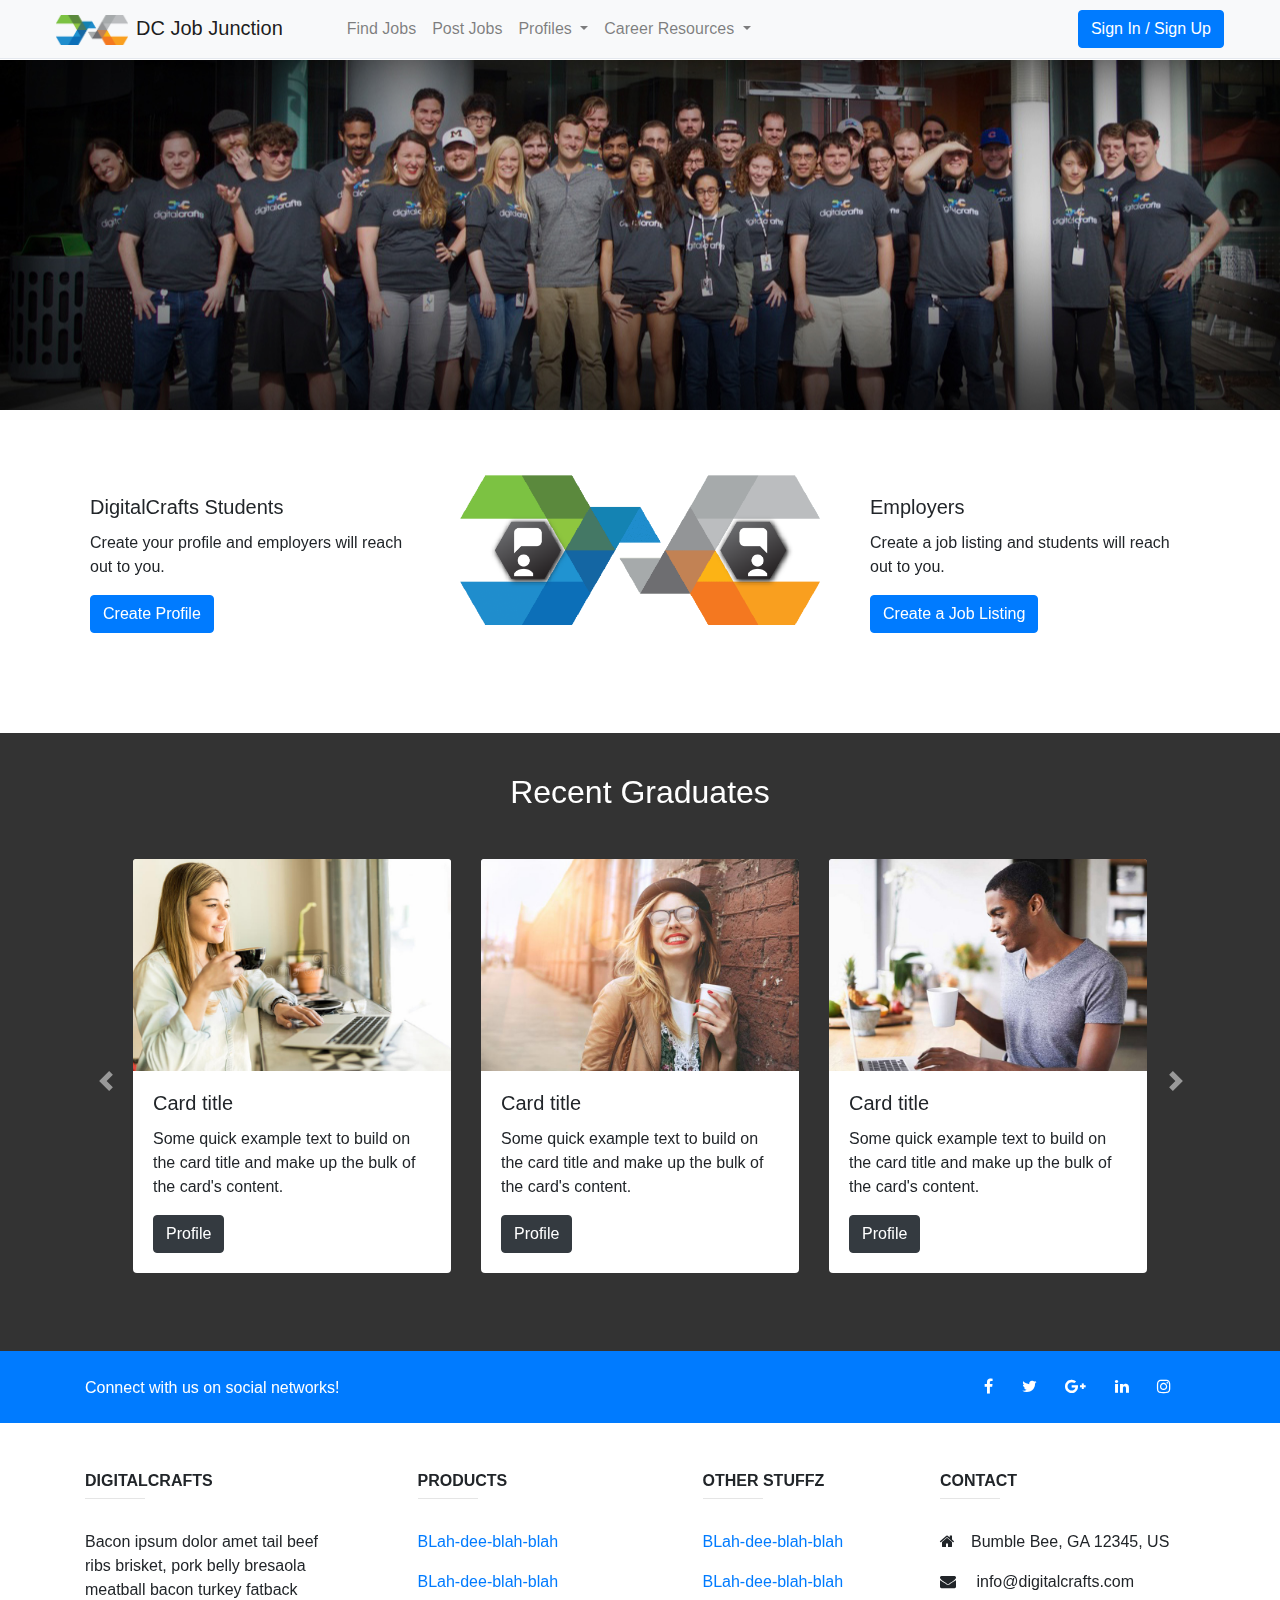
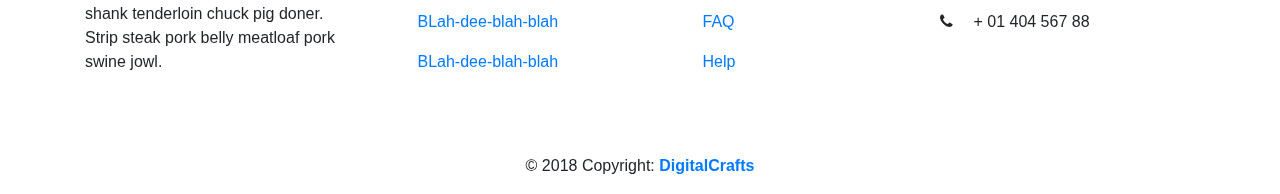
==== index.html @ 035000df "finial" ====
<!doctype html>
<html lang="en">
  <head>
    <!-- Required meta tags -->
    <meta charset="utf-8">
    <meta name="viewport" content="width=device-width, initial-scale=1, shrink-to-fit=no">

    <!-- Bootstrap CSS -->
    <link rel="stylesheet" href="https://maxcdn.bootstrapcdn.com/bootstrap/4.0.0/css/bootstrap.min.css" integrity="sha384-Gn5384xqQ1aoWXA+058RXPxPg6fy4IWvTNh0E263XmFcJlSAwiGgFAW/dAiS6JXm" crossorigin="anonymous">
    <!-- My CSS -->
    <link rel="stylesheet" href="css/styles.css">
    <!-- Fonts -->
    <link rel="stylesheet" href="https://maxcdn.bootstrapcdn.com/font-awesome/4.7.0/css/font-awesome.min.css">

    <title>DC Job Junction</title>
  </head>
  <body>

    <!-- NavBar -->
    <nav class="navbar navbar-expand-lg navbar-light bg-light navbar-fixed-top">
        <a class="navbar-brand" href="#"><img class="toolbar-logo" src="img/DigitalCrafts-Logo-Wrench.png">DC Job Junction</a>
        <button class="navbar-toggler" type="button" data-toggle="collapse" data-target="#navbarSupportedContent" aria-controls="navbarSupportedContent" aria-expanded="false" aria-label="Toggle navigation">
          <span class="navbar-toggler-icon"></span>
        </button>
      
        <div class="collapse navbar-collapse" id="navbarSupportedContent">
          <ul class="navbar-nav mr-auto">
            <li class="nav-item">
              <a class="nav-link" href="#">Find Jobs<span class="sr-only">(current)</span></a>
            </li>
            <li class="nav-item">
              <a class="nav-link" href="#">Post Jobs</a>
            </li>
            <li class="nav-item dropdown">
              <a class="nav-link dropdown-toggle" href="#" id="navbarDropdown" role="button" data-toggle="dropdown" aria-haspopup="true" aria-expanded="false">
                Profiles
              </a>
              <div class="dropdown-menu" aria-labelledby="navbarDropdown">
                <a class="dropdown-item" href="#">Student Profiles</a>
                <a class="dropdown-item" href="#">Employer Profiles</a>
              </div>
            </li>
            <li class="nav-item dropdown">
                <a class="nav-link dropdown-toggle" href="#" id="navbarDropdown" role="button" data-toggle="dropdown" aria-haspopup="true" aria-expanded="false">
                  Career Resources
                </a>
                <div class="dropdown-menu" aria-labelledby="navbarDropdown">
                  <a class="dropdown-item" href="#">Career Advice</a>
                  <a class="dropdown-item" href="#">Salary Insights</a>
                  <a class="dropdown-item" href="#">Career Services</a>
                </div>
              </li>
          </ul>
          
          <form class="form-inline my-2 my-lg-0 pull-right" style="margin-right: 40px;">
            <a href="login/index.html" target="blank" class="btn btn-primary" role="button" aria-pressed="true">Sign In / Sign Up</a>
              </form>
        </div>
      </nav>
    
    <main>
      <!-- JumboTron -->
      <div class="bg">
      </div>
      <div class="jumbotron"></div>

      <div class="top-section">
          <div class="container push-it-all-down">
            <div class="row">


              <div class="row">
    
                  <div class="col-md-4 col-sm-12" style="margin-bottom: 50px;">
                      <div class="card" style="border: none;">
                        <div class="card-body">
                          <h5 class="card-title">DigitalCrafts Students</h5>
                          <p class="card-text">Create your profile and employers will reach out to you.</p>
                          <a href="#" class="btn btn-primary">Create Profile</a>
                        </div>
                      </div>
                    </div>
    
                 <div class="col-md-4 col-sm-12" style="margin-bottom: 50px;">
                  <img class="dc-junction-logo" src="img/dc_junction.png">
                 </div>
                 
                 <div class="col-md-4 col-sm-12" style="margin-bottom: 50px;">
                    <div class="card" style="border: none;">
                      <div class="card-body">
                        <h5 class="card-title">Employers</h5>
                        <p class="card-text">Create a job listing and students will reach out to you.</p>
                        <a href="#" class="btn btn-primary">Create a Job Listing</a>
                      </div>
                    </div>
                  </div>
    
              </div>
           </div>


      </div>
      <!-- Carousel -->
        <div class="carousel-container">
         <div class="container">
            
          <div class="row">
              <div><h2 class="carousel-header">Recent Graduates</h2>

            <div id="carouselExampleControls" class="carousel slide" data-ride="carousel">
              <div class="carousel-inner">
                
                <!-- Carousel Item 1-->
                <div class="carousel-item active">
                  <div class="row m-5">

                      <div class="col-md-4 col-sm-12">
                        <div class="card" style="border: none;">
                          <div><img class="card-img-top" src="img/girl-working.jpg" alt="Card image cap"></div>
                              <div class="card-body">
                                <h5 class="card-title">Card title</h5>
                                <p class="card-text">Some quick example text to build on the card title and make up the bulk of the card's content.</p>
                                <a href="#" class="btn btn-dark">Profile</a>
                              </div>
                        </div>
                      </div>

                      <div class="col-md-4 col-sm-12">
                        <div class="card" style="border: none;">
                          <div><img class="card-img-top" src="img/girl-coffee.jpg" alt="Card image cap"></div>
                              <div class="card-body">
                                <h5 class="card-title">Card title</h5>
                                <p class="card-text">Some quick example text to build on the card title and make up the bulk of the card's content.</p>
                                <a href="#" class="btn btn-dark">Profile</a>
                              </div>
                        </div>
                      </div>

                      <div class="col-md-4 col-sm-12">
                        <div class="card card-outline">
                          <div><img class="card-img-top" src="img/guy_coffee.jpg" alt="Card image cap"></div>
                              <div class="card-body">
                                <h5 class="card-title">Card title</h5>
                                <p class="card-text">Some quick example text to build on the card title and make up the bulk of the card's content.</p>
                                <a href="#" class="btn btn-dark">Profile</a>
                              </div>
                        </div>
                      </div>
                  </div>
                </div>
                <!-- Carousel Item 2-->
                <div class="carousel-item">
                    <div class="row m-5">
  
                        <div class="col-md-4 col-sm-12">
                          <div class="card" style="border: none;">
                            <div><img class="card-img-top" src="img/guy_coffee.jpg" alt="Card image cap"></div>
                                <div class="card-body">
                                  <h5 class="card-title">Card title</h5>
                                  <p class="card-text">Some quick example text to build on the card title and make up the bulk of the card's content.</p>
                                  <a href="#" class="btn btn-dark">Profile</a>
                                </div>
                          </div>
                        </div>
  
                        <div class="col-md-4 col-sm-12">
                          <div class="card" style="border: none;">
                            <div><img class="card-img-top" src="img/girl-coffee.jpg" alt="Card image cap"></div>
                                <div class="card-body">
                                  <h5 class="card-title">Card title</h5>
                                  <p class="card-text">Some quick example text to build on the card title and make up the bulk of the card's content.</p>
                                  <a href="#" class="btn btn-dark">Profile</a>
                                </div>
                          </div>
                        </div>
  
                        <div class="col-md-4 col-sm-12">
                          <div class="card card-outline">
                            <div><img class="card-img-top" src="img/girl-working.jpg" alt="Card image cap"></div>
                                <div class="card-body">
                                  <h5 class="card-title">Card title</h5>
                                  <p class="card-text">Some quick example text to build on the card title and make up the bulk of the card's content.</p>
                                  <a href="#" class="btn btn-dark">Profile</a>
                                </div>
                          </div>
                        </div>
                    </div>
                  </div>

                <!-- Carousel Item 3-->
                <div class="carousel-item">
                    <div class="row m-5">
  
                        <div class="col-md-4 col-sm-12">
                          <div class="card" style="border: none;">
                            <div><img class="card-img-top" src="img/girl-coffee.jpg" alt="Card image cap"></div>
                                <div class="card-body">
                                  <h5 class="card-title">Card title</h5>
                                  <p class="card-text">Some quick example text to build on the card title and make up the bulk of the card's content.</p>
                                  <a href="#" class="btn btn-dark">Profile</a>
                                </div>
                          </div>
                        </div>
  
                        <div class="col-md-4 col-sm-12">
                          <div class="card" style="border: none;">
                            <div><img class="card-img-top" src="img/guy_coffee.jpg" alt="Card image cap"></div>
                                <div class="card-body">
                                  <h5 class="card-title">Card title</h5>
                                  <p class="card-text">Some quick example text to build on the card title and make up the bulk of the card's content.</p>
                                  <a href="#" class="btn btn-dark">Profile</a>
                                </div>
                          </div>
                        </div>
  
                        <div class="col-md-4 col-sm-12">
                          <div class="card card-outline">
                            <div><img class="card-img-top" src="img/girl-working.jpg" alt="Card image cap"></div>
                                <div class="card-body">
                                  <h5 class="card-title">Card title</h5>
                                  <p class="card-text">Some quick example text to build on the card title and make up the bulk of the card's content.</p>
                                  <a href="#" class="btn btn-dark">Profile</a>
                                </div>
                          </div>
                        </div>
                    </div>
                  </div>


                <a class="carousel-control-prev" href="#carouselExampleControls" role="button" data-slide="prev">
                  <span class="carousel-control-prev-icon" aria-hidden="true"></span>
                  <span class="sr-only">Previous</span>
                </a>
                <a class="carousel-control-next" style="left: 1020px; z-index: 1200;" href="#carouselExampleControls" role="button" data-slide="next">
                  <span class="carousel-control-next-icon" aria-hidden="true"></span>
                  <span class="sr-only">Next</span>
                </a>
              
              </div>
            </div>
            
            </div>
          </div>

          </div>
        </div>

    </main>

    <!--Footer-->

    <footer class="pt-0">

      <!-- Social Bar -->
      <div class="bg-primary">
        <div class="container">
        <!--Grid row-->
          <div class="row py-4 d-flex align-items-center">

          <!--Grid column-->
            <div class="col-md-6 col-lg-5 text-center text-md-left mb-4 mb-md-0 connect-w-us">
            <h6 class="mb-0 white-text">Connect with us on social networks!</h6>
            </div>

            <!--Social-->
            <div class="col-md-6 col-lg-7 text-center text-md-right connect-w-us">
              <!--Facebook-->
              <a class="fb-ic ml-0">
              <i class="fa fa-facebook mr-lg-4"> </i>
              </a>
              <!--Twitter-->
              <a class="tw-ic">
              <i class="fa fa-twitter mr-lg-4"> </i>
              </a>
              <!--Google +-->
              <a class="gplus-ic">
              <i class="fa fa-google-plus mr-lg-4"> </i>
              </a>
              <!--Linkedin-->
              <a class="li-ic">
              <i class="fa fa-linkedin mr-lg-4"> </i>
              </a>
              <!--Instagram-->
              <a class="ins-ic">
              <i class="fa fa-instagram mr-lg-4"> </i>
              </a>
            </div>

          </div>

        </div>
      </div>

      <!--Footer Links-->
      <div class="container mt-5 mb-4 text-center text-md-left">
        <div class="row mt-3">

          <!--First column-->
          <div class="col-md-3 col-lg-4 col-xl-3 mb-4">
            <h6 class="text-uppercase font-weight-bold">
            <strong>DigitalCrafts</strong>
            </h6>
            <hr class="mb-4 mt-0 d-inline-block mx-auto" style="width: 60px;">
            <p>Bacon ipsum dolor amet tail beef ribs brisket, pork belly bresaola meatball bacon turkey fatback shank tenderloin chuck pig doner. Strip steak pork belly meatloaf pork swine jowl.</p>
          </div>

          <!--Second column-->
          <div class="col-md-2 col-lg-2 col-xl-2 mx-auto mb-4">
            <h6 class="text-uppercase font-weight-bold">
            <strong>Products</strong>
            </h6>
            <hr class="mb-4 mt-0 d-inline-block mx-auto" style="width: 60px;">
            <p>
            <a href="#!">BLah-dee-blah-blah</a>
            </p>
            <p>
            <a href="#!">BLah-dee-blah-blah</a>
            </p>
            <p>
            <a href="#!">BLah-dee-blah-blah</a>
            </p>
            <p>
            <a href="#!">BLah-dee-blah-blah</a>
            </p>
          </div>

          <!--Third column-->
          <div class="col-md-3 col-lg-2 col-xl-2 mx-auto mb-4">
            <h6 class="text-uppercase font-weight-bold">
            <strong>Other Stuffz</strong>
            </h6>
            <hr class="mb-4 mt-0 d-inline-block mx-auto" style="width: 60px;">
            <p>
            <a href="#!">BLah-dee-blah-blah</a>
            </p>
            <p>
            <a href="#!">BLah-dee-blah-blah</a>
            </p>
            <p>
            <a href="#!">FAQ</a>
            </p>
            <p>
            <a href="#!">Help</a>
            </p>
          </div>

          <!--Fourth column-->
          <div class="col-md-4 col-lg-3 col-xl-3">
            <h6 class="text-uppercase font-weight-bold">
            <strong>Contact</strong>
            </h6>
            <hr class="mb-4 mt-0 d-inline-block mx-auto" style="width: 60px;">
            <p>
            <i class="fa fa-home mr-3"></i>Bumble Bee, GA 12345, US</p>
            <p>
            <i class="fa fa-envelope mr-3"></i> info@digitalcrafts.com</p>
            <p>
            <i class="fa fa-phone mr-3"></i> + 01 404 567 88</p>
          </div>

        </div>
      </div>

      <!-- Copyright-->
      <div class="footer-copyright py-3 text-center">© 2018 Copyright:
      <a href="#"><strong>DigitalCrafts</strong></a>
      </div>

    </footer>

    <!-- Optional JavaScript -->
    <!-- jQuery first, then Popper.js, then Bootstrap JS -->
    <script src="https://code.jquery.com/jquery-3.2.1.slim.min.js" integrity="sha384-KJ3o2DKtIkvYIK3UENzmM7KCkRr/rE9/Qpg6aAZGJwFDMVNA/GpGFF93hXpG5KkN" crossorigin="anonymous"></script>
    <script src="https://cdnjs.cloudflare.com/ajax/libs/popper.js/1.12.9/umd/popper.min.js" integrity="sha384-ApNbgh9B+Y1QKtv3Rn7W3mgPxhU9K/ScQsAP7hUibX39j7fakFPskvXusvfa0b4Q" crossorigin="anonymous"></script>
    <script src="https://maxcdn.bootstrapcdn.com/bootstrap/4.0.0/js/bootstrap.min.js" integrity="sha384-JZR6Spejh4U02d8jOt6vLEHfe/JQGiRRSQQxSfFWpi1MquVdAyjUar5+76PVCmYl" crossorigin="anonymous"></script>
  </body>
</html>
---- css/styles.css ----
.toolbar-logo {
    max-height: 30px;
    padding-left: 40px;
    padding-right: 8px;
    font-size: 2em;
}


.navbar-light {
    border-bottom: 1px solid #E5E9EF;
    text-align: right;
}

.navbar-nav {
    text-align: right;
    padding: 0 40px;
}

.navbar-toggler {
    margin-right: 40px;
}

.dropdown-menu.show {
    top: 48px;
    text-align: right;
}

.login-toggler {
    padding-right: 40px;
}

.bg {
    background: url('../img/digitalcrafts-group-2.jpg') no-repeat center center;
    background-color: #121212;
    background: cover;
    position: fixed;
    width: 100%;
    height: 350px;
    top: 60px;
    left:0;
    z-index: -1;
}

.jumbotron {
    background-color: transparent;
    height: 400px;
    margin-bottom: 0;
}

.push-it-all-down {
    margin-top: 75px;
}

.dc-junction-logo {
   width: 100%;
}

.background-white {
    background-color: #fff;
    display: block;
}

.navbar-fixed-top {
    position: fixed;
    right: 0;
    left: 0;
    z-index: 1030;
}

.carousel-container {
    background-color: #333;
}


.carousel-header {
    color: #fff;
    font-weight: 300;
    margin-bottom: 0;
    margin-top: 40px;
    text-align: center;
}

.carousel-control-prev {
    position: absolute;
    left: -50px;
}

.carousel-control-next {
    position: absolute;
    right: 50px;
}

.card {
    margin-bottom: 30px;
    margin-top: 0;
}
.card-outline {
    border: none;
}

.carousel-control-next,
.carousel-control-prev {
    margin: 0;
}

.connect-w-us {
    color: #fff;
}

.question {
    margin-top: 40px;
}

.text-comment {
    margin-top: 40px;
}

form {
    margin: 30px;
}


.sign-box {
    border: solid lightgrey 1px;
    width: 40%;
    margin-left: auto;
    margin-right: auto;
    border-radius: 10px;
}

.display-4 {
    text-align: center;
}

.junction-logo-sign{
    width: 200px;
}
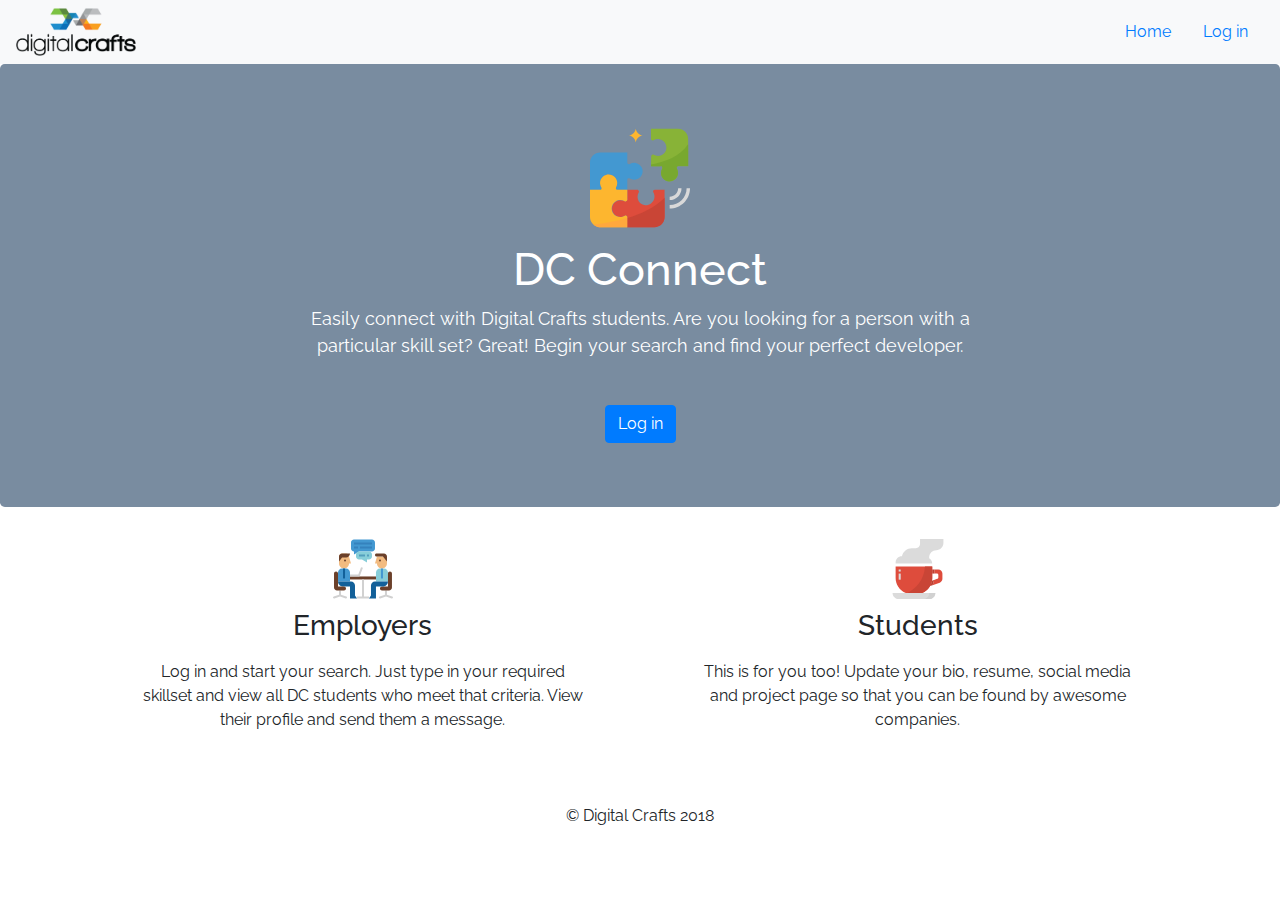
==== commit c171e498: "alex files" ====
--- a/index.html
+++ b/index.html
@@ -1,377 +1,59 @@
-<!doctype html>
-<html lang="en">
-  <head>
-    <!-- Required meta tags -->
-    <meta charset="utf-8">
-    <meta name="viewport" content="width=device-width, initial-scale=1, shrink-to-fit=no">
+<!DOCTYPE html>
+<html>
+<head>
+	<title>DC Connect</title>
+	<link rel="stylesheet" href="https://maxcdn.bootstrapcdn.com/bootstrap/4.0.0/css/bootstrap.min.css" integrity="sha384-Gn5384xqQ1aoWXA+058RXPxPg6fy4IWvTNh0E263XmFcJlSAwiGgFAW/dAiS6JXm" crossorigin="anonymous">
+	<link rel="stylesheet" type="text/css" href="css/style.css">
+	<link href="https://fonts.googleapis.com/css?family=Raleway" rel="stylesheet">
+</head>
+<body>
 
-    <!-- Bootstrap CSS -->
-    <link rel="stylesheet" href="https://maxcdn.bootstrapcdn.com/bootstrap/4.0.0/css/bootstrap.min.css" integrity="sha384-Gn5384xqQ1aoWXA+058RXPxPg6fy4IWvTNh0E263XmFcJlSAwiGgFAW/dAiS6JXm" crossorigin="anonymous">
-    <!-- My CSS -->
-    <link rel="stylesheet" href="css/styles.css">
-    <!-- Fonts -->
-    <link rel="stylesheet" href="https://maxcdn.bootstrapcdn.com/font-awesome/4.7.0/css/font-awesome.min.css">
+	<!-- Navbar -->
+	
+	<nav class="navbar sticky-top navbar-light bg-light">
+  		<img src="img/logo.png" alt="DC logo" width="120" href="www.digitalcrafts.com">
+  		<ul class="nav justify-content-end">
+		  <li class="nav-item">
+		    <a class="nav-link active" href="index.html">Home</a>
+		  </li>
+		  <li class="nav-item">
+		    <a class="nav-link" href="./login/index.html">Log in</a>
+		  </li>
+		</ul>
+	</nav>
 
-    <title>DC Job Junction</title>
-  </head>
-  <body>
+	<!-- Container -->
 
-    <!-- NavBar -->
-    <nav class="navbar navbar-expand-lg navbar-light bg-light navbar-fixed-top">
-        <a class="navbar-brand" href="#"><img class="toolbar-logo" src="img/DigitalCrafts-Logo-Wrench.png">DC Job Junction</a>
-        <button class="navbar-toggler" type="button" data-toggle="collapse" data-target="#navbarSupportedContent" aria-controls="navbarSupportedContent" aria-expanded="false" aria-label="Toggle navigation">
-          <span class="navbar-toggler-icon"></span>
-        </button>
-      
-        <div class="collapse navbar-collapse" id="navbarSupportedContent">
-          <ul class="navbar-nav mr-auto">
-            <li class="nav-item">
-              <a class="nav-link" href="#">Find Jobs<span class="sr-only">(current)</span></a>
-            </li>
-            <li class="nav-item">
-              <a class="nav-link" href="#">Post Jobs</a>
-            </li>
-            <li class="nav-item dropdown">
-              <a class="nav-link dropdown-toggle" href="#" id="navbarDropdown" role="button" data-toggle="dropdown" aria-haspopup="true" aria-expanded="false">
-                Profiles
-              </a>
-              <div class="dropdown-menu" aria-labelledby="navbarDropdown">
-                <a class="dropdown-item" href="#">Student Profiles</a>
-                <a class="dropdown-item" href="#">Employer Profiles</a>
-              </div>
-            </li>
-            <li class="nav-item dropdown">
-                <a class="nav-link dropdown-toggle" href="#" id="navbarDropdown" role="button" data-toggle="dropdown" aria-haspopup="true" aria-expanded="false">
-                  Career Resources
-                </a>
-                <div class="dropdown-menu" aria-labelledby="navbarDropdown">
-                  <a class="dropdown-item" href="#">Career Advice</a>
-                  <a class="dropdown-item" href="#">Salary Insights</a>
-                  <a class="dropdown-item" href="#">Career Services</a>
-                </div>
-              </li>
-          </ul>
-          
-          <form class="form-inline my-2 my-lg-0 pull-right" style="margin-right: 40px;">
-            <a href="login/index.html" target="blank" class="btn btn-primary" role="button" aria-pressed="true">Sign In / Sign Up</a>
-              </form>
-        </div>
-      </nav>
-    
-    <main>
-      <!-- JumboTron -->
-      <div class="bg">
-      </div>
-      <div class="jumbotron"></div>
+	<div class="bg">
+	  	<div class="jumbotron">
+	  		<div class="main-container">
+	  			<img src="img/connect.svg" width="100">
+	  			<h1>DC Connect</h1>
+	  			<p>Easily connect with Digital Crafts students. Are you looking for a person with a particular skill set? Great! Begin your search and find your perfect developer.</p>
+	  			<a href="./login/index.html" class="btn btn-primary">Log in</a>
+	  			<!-- <button type="button" class="btn btn-primary" href="./login/index.html">Log in</button> -->
+	  		</div>
+	  	</div>
+  	</div>
 
-      <div class="top-section">
-          <div class="container push-it-all-down">
-            <div class="row">
+	<div class="container">
+  		<div class="sub-container">
+  			<img src="img/employer.svg" width="60">
+  			<h3>Employers</h3>
+  			<p>Log in and start your search. Just type in your required skillset and view all DC students who meet that criteria. View their profile and send them a message.</p>
+  		</div>
+  			
+  		<div class="sub-container dummyClass">
+  			<img src="img/student.svg" width="60">
+  			<h3>Students</h3>
+  			<p>This is for you too! Update your bio, resume, social media and project page so that you can be found by awesome companies.</p>
+  		</div>
+  			
+  	</div>
 
+</body>
 
-              <div class="row">
-    
-                  <div class="col-md-4 col-sm-12" style="margin-bottom: 50px;">
-                      <div class="card" style="border: none;">
-                        <div class="card-body">
-                          <h5 class="card-title">DigitalCrafts Students</h5>
-                          <p class="card-text">Create your profile and employers will reach out to you.</p>
-                          <a href="#" class="btn btn-primary">Create Profile</a>
-                        </div>
-                      </div>
-                    </div>
-    
-                 <div class="col-md-4 col-sm-12" style="margin-bottom: 50px;">
-                  <img class="dc-junction-logo" src="img/dc_junction.png">
-                 </div>
-                 
-                 <div class="col-md-4 col-sm-12" style="margin-bottom: 50px;">
-                    <div class="card" style="border: none;">
-                      <div class="card-body">
-                        <h5 class="card-title">Employers</h5>
-                        <p class="card-text">Create a job listing and students will reach out to you.</p>
-                        <a href="#" class="btn btn-primary">Create a Job Listing</a>
-                      </div>
-                    </div>
-                  </div>
-    
-              </div>
-           </div>
-
-
-      </div>
-      <!-- Carousel -->
-        <div class="carousel-container">
-         <div class="container">
-            
-          <div class="row">
-              <div><h2 class="carousel-header">Recent Graduates</h2>
-
-            <div id="carouselExampleControls" class="carousel slide" data-ride="carousel">
-              <div class="carousel-inner">
-                
-                <!-- Carousel Item 1-->
-                <div class="carousel-item active">
-                  <div class="row m-5">
-
-                      <div class="col-md-4 col-sm-12">
-                        <div class="card" style="border: none;">
-                          <div><img class="card-img-top" src="img/girl-working.jpg" alt="Card image cap"></div>
-                              <div class="card-body">
-                                <h5 class="card-title">Card title</h5>
-                                <p class="card-text">Some quick example text to build on the card title and make up the bulk of the card's content.</p>
-                                <a href="#" class="btn btn-dark">Profile</a>
-                              </div>
-                        </div>
-                      </div>
-
-                      <div class="col-md-4 col-sm-12">
-                        <div class="card" style="border: none;">
-                          <div><img class="card-img-top" src="img/girl-coffee.jpg" alt="Card image cap"></div>
-                              <div class="card-body">
-                                <h5 class="card-title">Card title</h5>
-                                <p class="card-text">Some quick example text to build on the card title and make up the bulk of the card's content.</p>
-                                <a href="#" class="btn btn-dark">Profile</a>
-                              </div>
-                        </div>
-                      </div>
-
-                      <div class="col-md-4 col-sm-12">
-                        <div class="card card-outline">
-                          <div><img class="card-img-top" src="img/guy_coffee.jpg" alt="Card image cap"></div>
-                              <div class="card-body">
-                                <h5 class="card-title">Card title</h5>
-                                <p class="card-text">Some quick example text to build on the card title and make up the bulk of the card's content.</p>
-                                <a href="#" class="btn btn-dark">Profile</a>
-                              </div>
-                        </div>
-                      </div>
-                  </div>
-                </div>
-                <!-- Carousel Item 2-->
-                <div class="carousel-item">
-                    <div class="row m-5">
-  
-                        <div class="col-md-4 col-sm-12">
-                          <div class="card" style="border: none;">
-                            <div><img class="card-img-top" src="img/guy_coffee.jpg" alt="Card image cap"></div>
-                                <div class="card-body">
-                                  <h5 class="card-title">Card title</h5>
-                                  <p class="card-text">Some quick example text to build on the card title and make up the bulk of the card's content.</p>
-                                  <a href="#" class="btn btn-dark">Profile</a>
-                                </div>
-                          </div>
-                        </div>
-  
-                        <div class="col-md-4 col-sm-12">
-                          <div class="card" style="border: none;">
-                            <div><img class="card-img-top" src="img/girl-coffee.jpg" alt="Card image cap"></div>
-                                <div class="card-body">
-                                  <h5 class="card-title">Card title</h5>
-                                  <p class="card-text">Some quick example text to build on the card title and make up the bulk of the card's content.</p>
-                                  <a href="#" class="btn btn-dark">Profile</a>
-                                </div>
-                          </div>
-                        </div>
-  
-                        <div class="col-md-4 col-sm-12">
-                          <div class="card card-outline">
-                            <div><img class="card-img-top" src="img/girl-working.jpg" alt="Card image cap"></div>
-                                <div class="card-body">
-                                  <h5 class="card-title">Card title</h5>
-                                  <p class="card-text">Some quick example text to build on the card title and make up the bulk of the card's content.</p>
-                                  <a href="#" class="btn btn-dark">Profile</a>
-                                </div>
-                          </div>
-                        </div>
-                    </div>
-                  </div>
-
-                <!-- Carousel Item 3-->
-                <div class="carousel-item">
-                    <div class="row m-5">
-  
-                        <div class="col-md-4 col-sm-12">
-                          <div class="card" style="border: none;">
-                            <div><img class="card-img-top" src="img/girl-coffee.jpg" alt="Card image cap"></div>
-                                <div class="card-body">
-                                  <h5 class="card-title">Card title</h5>
-                                  <p class="card-text">Some quick example text to build on the card title and make up the bulk of the card's content.</p>
-                                  <a href="#" class="btn btn-dark">Profile</a>
-                                </div>
-                          </div>
-                        </div>
-  
-                        <div class="col-md-4 col-sm-12">
-                          <div class="card" style="border: none;">
-                            <div><img class="card-img-top" src="img/guy_coffee.jpg" alt="Card image cap"></div>
-                                <div class="card-body">
-                                  <h5 class="card-title">Card title</h5>
-                                  <p class="card-text">Some quick example text to build on the card title and make up the bulk of the card's content.</p>
-                                  <a href="#" class="btn btn-dark">Profile</a>
-                                </div>
-                          </div>
-                        </div>
-  
-                        <div class="col-md-4 col-sm-12">
-                          <div class="card card-outline">
-                            <div><img class="card-img-top" src="img/girl-working.jpg" alt="Card image cap"></div>
-                                <div class="card-body">
-                                  <h5 class="card-title">Card title</h5>
-                                  <p class="card-text">Some quick example text to build on the card title and make up the bulk of the card's content.</p>
-                                  <a href="#" class="btn btn-dark">Profile</a>
-                                </div>
-                          </div>
-                        </div>
-                    </div>
-                  </div>
-
-
-                <a class="carousel-control-prev" href="#carouselExampleControls" role="button" data-slide="prev">
-                  <span class="carousel-control-prev-icon" aria-hidden="true"></span>
-                  <span class="sr-only">Previous</span>
-                </a>
-                <a class="carousel-control-next" style="left: 1020px; z-index: 1200;" href="#carouselExampleControls" role="button" data-slide="next">
-                  <span class="carousel-control-next-icon" aria-hidden="true"></span>
-                  <span class="sr-only">Next</span>
-                </a>
-              
-              </div>
-            </div>
-            
-            </div>
-          </div>
-
-          </div>
-        </div>
-
-    </main>
-
-    <!--Footer-->
-
-    <footer class="pt-0">
-
-      <!-- Social Bar -->
-      <div class="bg-primary">
-        <div class="container">
-        <!--Grid row-->
-          <div class="row py-4 d-flex align-items-center">
-
-          <!--Grid column-->
-            <div class="col-md-6 col-lg-5 text-center text-md-left mb-4 mb-md-0 connect-w-us">
-            <h6 class="mb-0 white-text">Connect with us on social networks!</h6>
-            </div>
-
-            <!--Social-->
-            <div class="col-md-6 col-lg-7 text-center text-md-right connect-w-us">
-              <!--Facebook-->
-              <a class="fb-ic ml-0">
-              <i class="fa fa-facebook mr-lg-4"> </i>
-              </a>
-              <!--Twitter-->
-              <a class="tw-ic">
-              <i class="fa fa-twitter mr-lg-4"> </i>
-              </a>
-              <!--Google +-->
-              <a class="gplus-ic">
-              <i class="fa fa-google-plus mr-lg-4"> </i>
-              </a>
-              <!--Linkedin-->
-              <a class="li-ic">
-              <i class="fa fa-linkedin mr-lg-4"> </i>
-              </a>
-              <!--Instagram-->
-              <a class="ins-ic">
-              <i class="fa fa-instagram mr-lg-4"> </i>
-              </a>
-            </div>
-
-          </div>
-
-        </div>
-      </div>
-
-      <!--Footer Links-->
-      <div class="container mt-5 mb-4 text-center text-md-left">
-        <div class="row mt-3">
-
-          <!--First column-->
-          <div class="col-md-3 col-lg-4 col-xl-3 mb-4">
-            <h6 class="text-uppercase font-weight-bold">
-            <strong>DigitalCrafts</strong>
-            </h6>
-            <hr class="mb-4 mt-0 d-inline-block mx-auto" style="width: 60px;">
-            <p>Bacon ipsum dolor amet tail beef ribs brisket, pork belly bresaola meatball bacon turkey fatback shank tenderloin chuck pig doner. Strip steak pork belly meatloaf pork swine jowl.</p>
-          </div>
-
-          <!--Second column-->
-          <div class="col-md-2 col-lg-2 col-xl-2 mx-auto mb-4">
-            <h6 class="text-uppercase font-weight-bold">
-            <strong>Products</strong>
-            </h6>
-            <hr class="mb-4 mt-0 d-inline-block mx-auto" style="width: 60px;">
-            <p>
-            <a href="#!">BLah-dee-blah-blah</a>
-            </p>
-            <p>
-            <a href="#!">BLah-dee-blah-blah</a>
-            </p>
-            <p>
-            <a href="#!">BLah-dee-blah-blah</a>
-            </p>
-            <p>
-            <a href="#!">BLah-dee-blah-blah</a>
-            </p>
-          </div>
-
-          <!--Third column-->
-          <div class="col-md-3 col-lg-2 col-xl-2 mx-auto mb-4">
-            <h6 class="text-uppercase font-weight-bold">
-            <strong>Other Stuffz</strong>
-            </h6>
-            <hr class="mb-4 mt-0 d-inline-block mx-auto" style="width: 60px;">
-            <p>
-            <a href="#!">BLah-dee-blah-blah</a>
-            </p>
-            <p>
-            <a href="#!">BLah-dee-blah-blah</a>
-            </p>
-            <p>
-            <a href="#!">FAQ</a>
-            </p>
-            <p>
-            <a href="#!">Help</a>
-            </p>
-          </div>
-
-          <!--Fourth column-->
-          <div class="col-md-4 col-lg-3 col-xl-3">
-            <h6 class="text-uppercase font-weight-bold">
-            <strong>Contact</strong>
-            </h6>
-            <hr class="mb-4 mt-0 d-inline-block mx-auto" style="width: 60px;">
-            <p>
-            <i class="fa fa-home mr-3"></i>Bumble Bee, GA 12345, US</p>
-            <p>
-            <i class="fa fa-envelope mr-3"></i> info@digitalcrafts.com</p>
-            <p>
-            <i class="fa fa-phone mr-3"></i> + 01 404 567 88</p>
-          </div>
-
-        </div>
-      </div>
-
-      <!-- Copyright-->
-      <div class="footer-copyright py-3 text-center">© 2018 Copyright:
-      <a href="#"><strong>DigitalCrafts</strong></a>
-      </div>
-
-    </footer>
-
-    <!-- Optional JavaScript -->
-    <!-- jQuery first, then Popper.js, then Bootstrap JS -->
-    <script src="https://code.jquery.com/jquery-3.2.1.slim.min.js" integrity="sha384-KJ3o2DKtIkvYIK3UENzmM7KCkRr/rE9/Qpg6aAZGJwFDMVNA/GpGFF93hXpG5KkN" crossorigin="anonymous"></script>
-    <script src="https://cdnjs.cloudflare.com/ajax/libs/popper.js/1.12.9/umd/popper.min.js" integrity="sha384-ApNbgh9B+Y1QKtv3Rn7W3mgPxhU9K/ScQsAP7hUibX39j7fakFPskvXusvfa0b4Q" crossorigin="anonymous"></script>
-    <script src="https://maxcdn.bootstrapcdn.com/bootstrap/4.0.0/js/bootstrap.min.js" integrity="sha384-JZR6Spejh4U02d8jOt6vLEHfe/JQGiRRSQQxSfFWpi1MquVdAyjUar5+76PVCmYl" crossorigin="anonymous"></script>
-  </body>
+<footer>
+	<div class="footer-copyright py-3 text-center">© Digital Crafts 2018</div>
+</footer>
 </html>--- a/css/style.css
+++ b/css/style.css
@@ -0,0 +1,68 @@
+body {
+	font-family: 'Raleway', sans-serif;
+	text-align: center;
+}
+
+ .bg {
+	background-image: url('../img/connect2.jpg');
+	background-repeat: no-repeat;
+	background-position: center;
+	background-size: 1450px;
+} 
+
+
+.jumbotron {
+	background: rgba(32, 64, 96, 0.6)
+	/*background: transparent; */
+}
+
+
+.main-container {
+	width: 60%;
+	margin: 0 auto;
+	color: #FFF;
+}
+
+.main-container img {
+	padding-bottom: 15px;
+}
+
+.main-container h1 {
+	font-size: 45px;
+}
+
+.main-container p {
+	font-size: 18px;
+}
+
+.main-container .btn {
+	margin-top: 30px;
+}
+
+
+.container {
+	display: flex;
+	justify-content: center;
+}
+
+
+.sub-container {
+	width: 40%;
+	margin: 0 auto;
+}
+
+.sub-container h3 {
+	padding: 10px;
+}
+
+
+
+footer {
+	margin-top: 40px;
+}
+
+
+/* Login page */
+
+
+
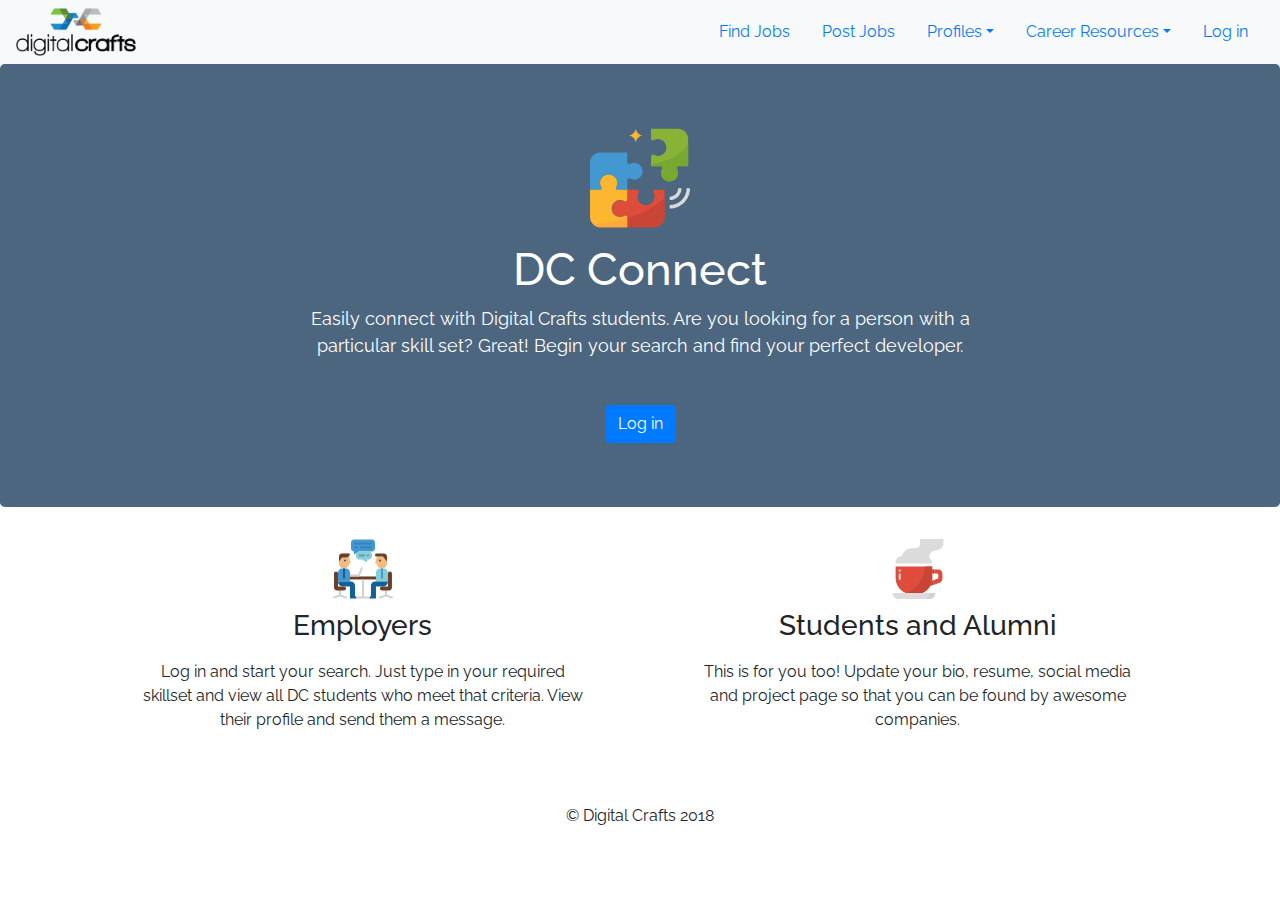
==== commit 7df1a2fd: "Responsive JumboTron" ====
--- a/index.html
+++ b/index.html
@@ -1,59 +1,85 @@
 <!DOCTYPE html>
 <html>
-<head>
-	<title>DC Connect</title>
-	<link rel="stylesheet" href="https://maxcdn.bootstrapcdn.com/bootstrap/4.0.0/css/bootstrap.min.css" integrity="sha384-Gn5384xqQ1aoWXA+058RXPxPg6fy4IWvTNh0E263XmFcJlSAwiGgFAW/dAiS6JXm" crossorigin="anonymous">
-	<link rel="stylesheet" type="text/css" href="css/style.css">
-	<link href="https://fonts.googleapis.com/css?family=Raleway" rel="stylesheet">
-</head>
-<body>
+	<head>
+		<title>DC Connect</title>
+		<link rel="stylesheet" href="https://maxcdn.bootstrapcdn.com/bootstrap/4.0.0/css/bootstrap.min.css" integrity="sha384-Gn5384xqQ1aoWXA+058RXPxPg6fy4IWvTNh0E263XmFcJlSAwiGgFAW/dAiS6JXm" crossorigin="anonymous">
+		<link rel="stylesheet" type="text/css" href="css/style.css">
+		
+		<!-- Fonts -->
+		<link href="https://fonts.googleapis.com/css?family=Raleway" rel="stylesheet">
+		<link rel="stylesheet" href="https://maxcdn.bootstrapcdn.com/font-awesome/4.7.0/css/font-awesome.min.css">
 
-	<!-- Navbar -->
-	
-	<nav class="navbar sticky-top navbar-light bg-light">
-  		<img src="img/logo.png" alt="DC logo" width="120" href="www.digitalcrafts.com">
-  		<ul class="nav justify-content-end">
-		  <li class="nav-item">
-		    <a class="nav-link active" href="index.html">Home</a>
-		  </li>
-		  <li class="nav-item">
-		    <a class="nav-link" href="./login/index.html">Log in</a>
-		  </li>
-		</ul>
-	</nav>
+		<!-- jQuery first, then Popper.js, then Bootstrap JS -->
+		<script src="https://code.jquery.com/jquery-3.2.1.slim.min.js" integrity="sha384-KJ3o2DKtIkvYIK3UENzmM7KCkRr/rE9/Qpg6aAZGJwFDMVNA/GpGFF93hXpG5KkN" crossorigin="anonymous"></script>
+		<script src="https://cdnjs.cloudflare.com/ajax/libs/popper.js/1.12.9/umd/popper.min.js" integrity="sha384-ApNbgh9B+Y1QKtv3Rn7W3mgPxhU9K/ScQsAP7hUibX39j7fakFPskvXusvfa0b4Q" crossorigin="anonymous"></script>
+		<script src="https://maxcdn.bootstrapcdn.com/bootstrap/4.0.0/js/bootstrap.min.js" integrity="sha384-JZR6Spejh4U02d8jOt6vLEHfe/JQGiRRSQQxSfFWpi1MquVdAyjUar5+76PVCmYl" crossorigin="anonymous"></script>
+	</head>
 
-	<!-- Container -->
+	<body>
 
-	<div class="bg">
-	  	<div class="jumbotron">
-	  		<div class="main-container">
-	  			<img src="img/connect.svg" width="100">
-	  			<h1>DC Connect</h1>
-	  			<p>Easily connect with Digital Crafts students. Are you looking for a person with a particular skill set? Great! Begin your search and find your perfect developer.</p>
-	  			<a href="./login/index.html" class="btn btn-primary">Log in</a>
-	  			<!-- <button type="button" class="btn btn-primary" href="./login/index.html">Log in</button> -->
-	  		</div>
-	  	</div>
-  	</div>
+		<!-- Navbar -->
+		<nav class="navbar navbar-expand-lg sticky-top navbar-light bg-light">
+			<img src="img/logo.png" alt="DC logo" width="120" href="www.digitalcrafts.com">
+			<button class="navbar-toggler" type="button" data-toggle="collapse" data-target="#navbarSupportedContent" aria-controls="navbarSupportedContent" aria-expanded="false" aria-label="Toggle navigation">
+				<span class="navbar-toggler-icon"></span>
+			</button>
+				
+			<div class="collapse navbar-collapse justify-content-end" id="navbarSupportedContent">
+				<ul class="nav ">
+					<li class="nav-item"><a class="nav-link" href="#">Find Jobs<span class="sr-only">(current)</span></a></li>
+					<li class="nav-item"><a class="nav-link" href="#">Post Jobs</a></li>
+					<li class="nav-item dropdown"><a class="nav-link dropdown-toggle" href="#" id="navbarDropdown" role="button" data-toggle="dropdown" aria-haspopup="true" aria-expanded="false">Profiles</a>
+							<div class="dropdown-menu" aria-labelledby="navbarDropdown">
+								<a class="dropdown-item" href="#">Student Profiles</a>
+								<a class="dropdown-item" href="#">Employer Profiles</a>
+							</div>
+					</li>
+					<li class="nav-item dropdown"><a class="nav-link dropdown-toggle" href="#" id="navbarDropdown" role="button" data-toggle="dropdown" aria-haspopup="true" aria-expanded="false">Career Resources</a>
+						<div class="dropdown-menu" aria-labelledby="navbarDropdown">
+							<a class="dropdown-item" href="#">Career Advice</a>
+							<a class="dropdown-item" href="#">Salary Insights</a>
+							<a class="dropdown-item" href="#">Career Services</a>
+						</div>
+					</li>
+					<li class="nav-item"><a class="nav-link" href="./login/index.html">Log in</a></li>
+				</ul>
+			</div>
+		</nav>
 
-	<div class="container">
-  		<div class="sub-container">
-  			<img src="img/employer.svg" width="60">
-  			<h3>Employers</h3>
-  			<p>Log in and start your search. Just type in your required skillset and view all DC students who meet that criteria. View their profile and send them a message.</p>
-  		</div>
-  			
-  		<div class="sub-container dummyClass">
-  			<img src="img/student.svg" width="60">
-  			<h3>Students</h3>
-  			<p>This is for you too! Update your bio, resume, social media and project page so that you can be found by awesome companies.</p>
-  		</div>
-  			
-  	</div>
+		<!-- Jumbtron -->
+		<div class="bg">
+			<div class="jumbotron">
+				<div class="main-container"><img src="img/connect.svg" width="100">
+					<h1>DC Connect</h1>
+					<p>Easily connect with Digital Crafts students. Are you looking for a person with a particular skill set? Great! Begin your search and find your perfect developer.</p>
 
-</body>
+					<!-- Log in Button -->
+					<a href="./login/index.html" class="btn btn-primary">Log in</a>
+				</div>
+			</div>
+		</div>
 
-<footer>
-	<div class="footer-copyright py-3 text-center">© Digital Crafts 2018</div>
-</footer>
+		<!-- Employers/Alumni-->
+		<div class="container">
+			<div class="sub-container">
+				<img src="img/employer.svg" width="60">
+				<h3>Employers</h3>
+				<p>Log in and start your search. Just type in your required skillset and view all DC students who meet that criteria. View their profile and send them a message.</p>
+			</div>
+				
+			<div class="sub-container dummyClass">
+				<img src="img/student.svg" width="60">
+				<h3>Students and Alumni</h3>
+				<p>This is for you too! Update your bio, resume, social media and project page so that you can be found by awesome companies.</p>
+			</div>
+		</div>
+
+		<!-- Footer-->
+		<footer>
+			<div class="footer-copyright py-3 text-center">© Digital Crafts 2018</div>
+		</footer>
+
+	</body>
+
+
 </html>--- a/css/style.css
+++ b/css/style.css
@@ -4,15 +4,14 @@
 }
 
  .bg {
-	background-image: url('../img/connect2.jpg');
-	background-repeat: no-repeat;
-	background-position: center;
-	background-size: 1450px;
+	background-image: url('../img/connect3.jpg');
+	background-size: cover;
+	 background-repeat: no-repeat;
 } 
 
 
 .jumbotron {
-	background: rgba(32, 64, 96, 0.6)
+	background: rgba(32, 64, 96, 0.8)
 	/*background: transparent; */
 }
 
